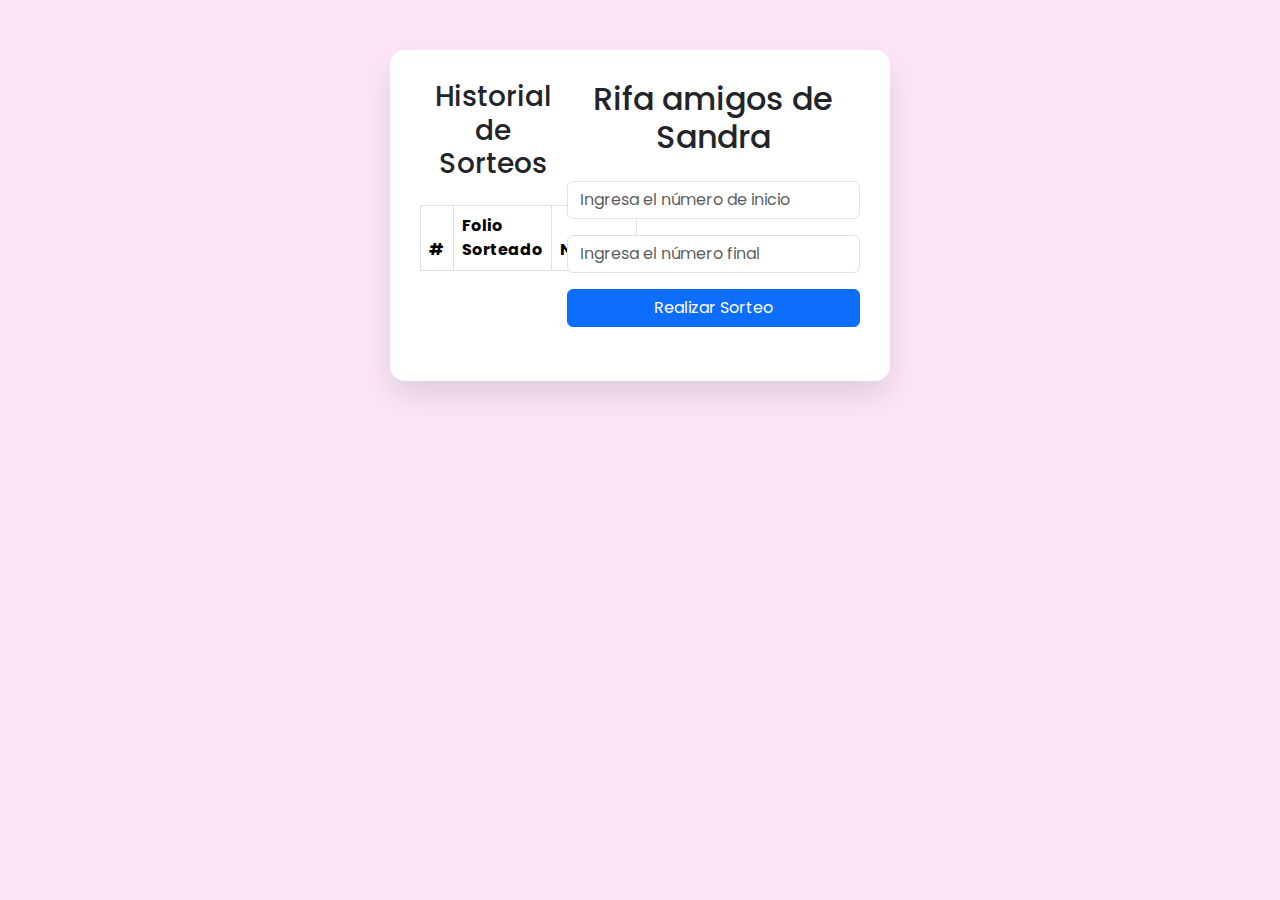
==== index.html @ 8713aebf "sdf" ====
<!DOCTYPE html>
<html lang="es">
<head>
    <meta charset="UTF-8">
    <meta name="viewport" content="width=device-width, initial-scale=1.0">
    <title>Rifa amigos de Sandra</title>
    <!-- Bootstrap CSS -->
    <link href="https://cdn.jsdelivr.net/npm/bootstrap@5.3.0-alpha1/dist/css/bootstrap.min.css" rel="stylesheet" />
    <link href="https://fonts.googleapis.com/css2?family=Poppins:wght@300;400;600&display=swap" rel="stylesheet">
    <link rel="stylesheet" href="style.css">
</head>
<body>

    <div class="container d-flex">
        <!-- Columna izquierda para la tabla -->
        <div class="col-4">
            <h3 class="text-center mb-4">Historial de Sorteos</h3>
            <table class="table table-bordered">
                <thead>
                    <tr>
                        <th>#</th>
                        <th>Folio Sorteado</th>
                        <th>Número</th> 
                    </tr>
                </thead>
                <tbody id="tablaSorteos">
                    <!-- Aquí se irán agregando los números sorteados -->
                </tbody>
            </table>
        </div>

        <!-- Columna derecha para la interacción con el sorteo -->
        <div class="col-8">
            <h2 class="text-center mb-4">Rifa amigos de Sandra</h2>
            
            <!-- Mensaje de "Procesando..." -->
            <div id="cargando" class="text-center mb-4">Procesando...</div>
            
            <!-- Campos para ingresar los números de inicio y final -->
            <input type="number" id="inicio" placeholder="Ingresa el número de inicio" class="form-control mb-3">
            <input type="number" id="fin" placeholder="Ingresa el número final" class="form-control mb-3">
            

            <!-- Botón para realizar el sorteo -->
            <div class="btn-group">
                <button class="btn btn-primary" onclick="realizarSorteo()">Realizar Sorteo</button>
            </div>
            
            <!-- Barra de carga -->
            <div id="barraCarga" class="mt-4"></div>
            
            <!-- Resultado del sorteo -->
            <div id="resultado" class="mt-4"></div>
        </div>
    </div>

    <!-- Bootstrap JS & Popper -->
    <script src="https://cdn.jsdelivr.net/npm/@popperjs/core@2.11.6/dist/umd/popper.min.js"></script>
    <script src="https://cdn.jsdelivr.net/npm/bootstrap@5.3.0-alpha1/dist/js/bootstrap.min.js"></script>
    <!-- Script del sorteo -->
    <script src="front.js"></script>
</body>
</html>
---- style.css ----
:root {
    --rosa-claro: #f8bbd0;
    --rosa-pastel: #fbe5f6;
    --rosa-fuerte: #f06292;
    --rosa-brillante: #ff80ab;
    --verde-suave: #a5d6a7;
    --morado-pastel: #9c27b0;
    --amarillo-pastel: #ffeb3b;
}

body {
    font-family: 'Poppins', sans-serif;
    background-color: var(--rosa-pastel); /* Rosa pastel claro */
    padding: 50px 0;
}

.container {
    background-color: #ffffff;
    border-radius: 15px;
    box-shadow: 0px 15px 30px rgba(0, 0, 0, 0.1);
    padding: 30px;
    max-width: 500px;
    margin: auto;
}

#resultado {
    font-size: 2.5em;
    font-weight: bold;
    color: var(--rosa-fuerte);
    margin-top: 20px;
    animation: animarNumero 1s ease-in-out infinite;
}

#barraCarga {
    width: 0%;
    height: 20px;
    background-color: var(--verde-suave);
    border-radius: 10px;
    margin-top: 20px;
    margin-left: auto;
    margin-right: auto;
    max-width: 80%;
    box-shadow: 0 5px 15px rgba(0, 0, 0, 0.2);
    display: none;
    transition: width 20s ease;
}

#cargando {
    font-size: 1.5em;
    color: var(--rosa-brillante);
    font-weight: bold;
    margin-top: 20px;
    display: none;
}

input,
button {
    font-size: 1.2em;
    padding: 10px;
    border-radius: 10px;
}

input {
    border: 2px solid var(--rosa-claro);
    background-color: #fce4ec;
    width: 100%;
    margin-bottom: 20px;
}

button {
    background-color: var(--amarillo-pastel);
    color: #5c6bc0;
    border: none;
    width: 100%;
    cursor: pointer;
    transition: background-color 0.3s ease, transform 0.2s ease;
}

button:hover {
    background-color: var(--rosa-brillante);
    transform: scale(1.05); /* Efecto de escala para destacar */
}

.animar {
    animation: animarNumero 1s ease-in-out;
}

@keyframes animarNumero {
    0% {
        font-size: 2.5em;
        color: var(--rosa-fuerte);
    }

    50% {
        font-size: 3.5em;
        color: var(--rosa-brillante);
    }

    100% {
        font-size: 2.8em;
        color: var(--rosa-fuerte);
    }
}

.btn-group {
    display: flex;
    flex-direction: column;
    gap: 10px;
}

.numero-animado {
    font-size: 3em;
    color: var(--rosa-fuerte);
    animation: animarNumero 1s ease-in-out infinite;
}

/* Estilo adicional para mejorar la accesibilidad */
input:focus,
button:focus {
    outline: none;
    box-shadow: 0 0 5px var(--rosa-fuerte);
}

input:disabled,
button:disabled {
    background-color: #e0e0e0;
    cursor: not-allowed;
}

@media (max-width: 600px) {
    .container {
        padding: 20px;
    }

    #resultado {
        font-size: 2em;
    }

    input,
    button {
        font-size: 1.1em;
    }
}
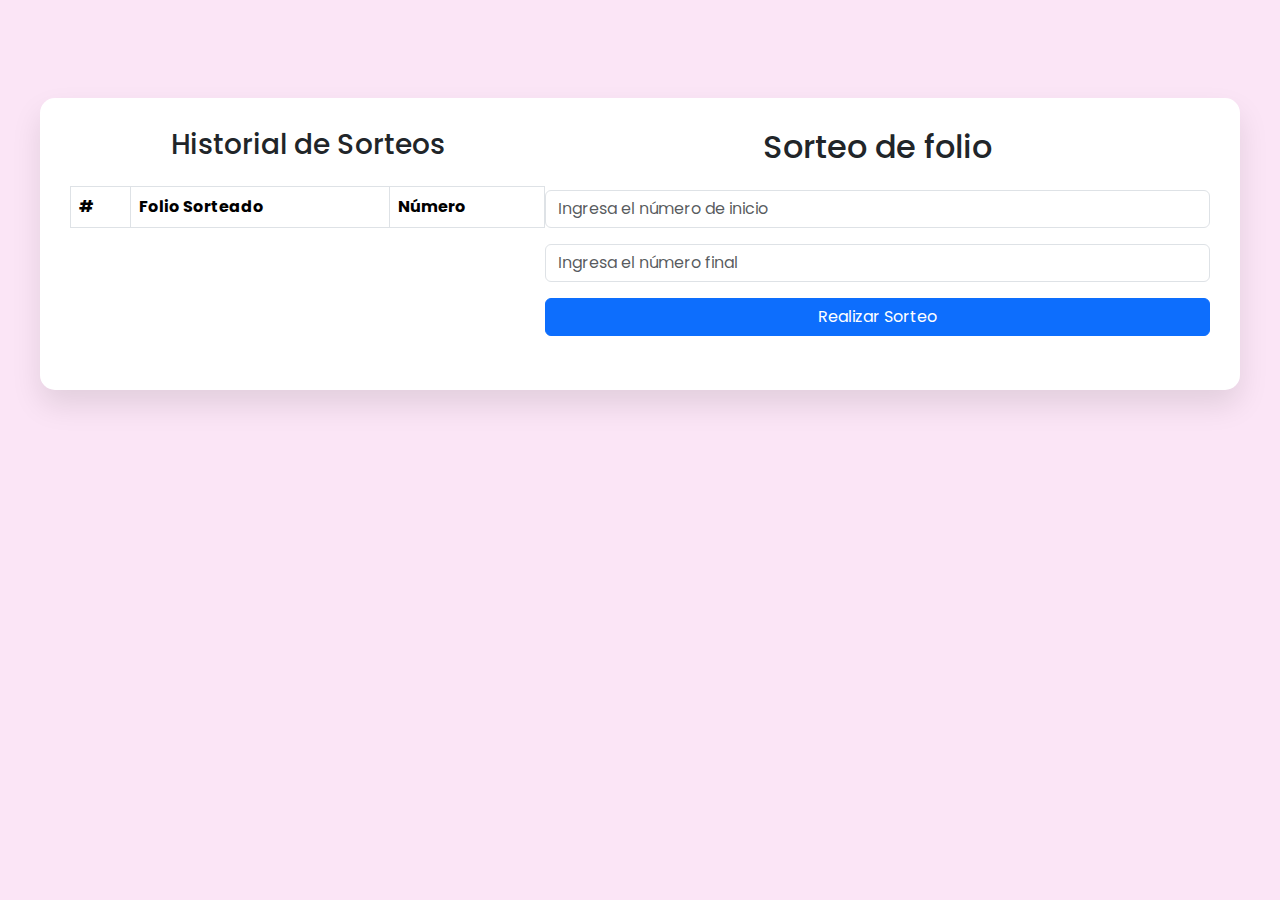
==== commit 75cc19b8: "wsda" ====
--- a/index.html
+++ b/index.html
@@ -10,10 +10,9 @@
     <link rel="stylesheet" href="style.css">
 </head>
 <body>
-
-    <div class="container d-flex">
+    <div class="container d-flex mt-5">
         <!-- Columna izquierda para la tabla -->
-        <div class="col-4">
+        <div class="col-lg-5 col-md-6">
             <h3 class="text-center mb-4">Historial de Sorteos</h3>
             <table class="table table-bordered">
                 <thead>
@@ -28,10 +27,9 @@
                 </tbody>
             </table>
         </div>
-
         <!-- Columna derecha para la interacción con el sorteo -->
-        <div class="col-8">
-            <h2 class="text-center mb-4">Rifa amigos de Sandra</h2>
+        <div class="col-lg-7 col-md-6">
+            <h2 class="text-center mb-4">Sorteo de folio</h2>
             
             <!-- Mensaje de "Procesando..." -->
             <div id="cargando" class="text-center mb-4">Procesando...</div>
@@ -40,7 +38,6 @@
             <input type="number" id="inicio" placeholder="Ingresa el número de inicio" class="form-control mb-3">
             <input type="number" id="fin" placeholder="Ingresa el número final" class="form-control mb-3">
             
-
             <!-- Botón para realizar el sorteo -->
             <div class="btn-group">
                 <button class="btn btn-primary" onclick="realizarSorteo()">Realizar Sorteo</button>
@@ -53,11 +50,10 @@
             <div id="resultado" class="mt-4"></div>
         </div>
     </div>
-
     <!-- Bootstrap JS & Popper -->
     <script src="https://cdn.jsdelivr.net/npm/@popperjs/core@2.11.6/dist/umd/popper.min.js"></script>
     <script src="https://cdn.jsdelivr.net/npm/bootstrap@5.3.0-alpha1/dist/js/bootstrap.min.js"></script>
     <!-- Script del sorteo -->
     <script src="front.js"></script>
 </body>
-</html>
+</html>--- a/style.css
+++ b/style.css
@@ -6,6 +6,18 @@
     --verde-suave: #a5d6a7;
     --morado-pastel: #9c27b0;
     --amarillo-pastel: #ffeb3b;
+}
+
+.card {
+    border-radius: 15px;
+    box-shadow: 0px 15px 30px rgba(0, 0, 0, 0.1);
+    background-color: #ffffff;
+    padding: 20px;
+}
+
+.card-title {
+    color: var(--rosa-fuerte);
+    font-size: 1.5em;
 }
 
 body {
@@ -19,8 +31,10 @@
     border-radius: 15px;
     box-shadow: 0px 15px 30px rgba(0, 0, 0, 0.1);
     padding: 30px;
-    max-width: 500px;
+    max-width: 1200px; /* Aumentamos el ancho máximo del card */
     margin: auto;
+    display: flex;
+    justify-content: space-between; /* Distribuye las columnas */
 }
 
 #resultado {
@@ -90,12 +104,10 @@
         font-size: 2.5em;
         color: var(--rosa-fuerte);
     }
-
     50% {
         font-size: 3.5em;
         color: var(--rosa-brillante);
     }
-
     100% {
         font-size: 2.8em;
         color: var(--rosa-fuerte);
@@ -127,9 +139,14 @@
     cursor: not-allowed;
 }
 
-@media (max-width: 600px) {
+@media (max-width: 1200px) {
     .container {
         padding: 20px;
+    }
+
+    .col-lg-5,
+    .col-lg-7 {
+        width: 100%; /* Las columnas ocupan todo el ancho en pantallas pequeñas */
     }
 
     #resultado {
@@ -140,4 +157,4 @@
     button {
         font-size: 1.1em;
     }
-}
+}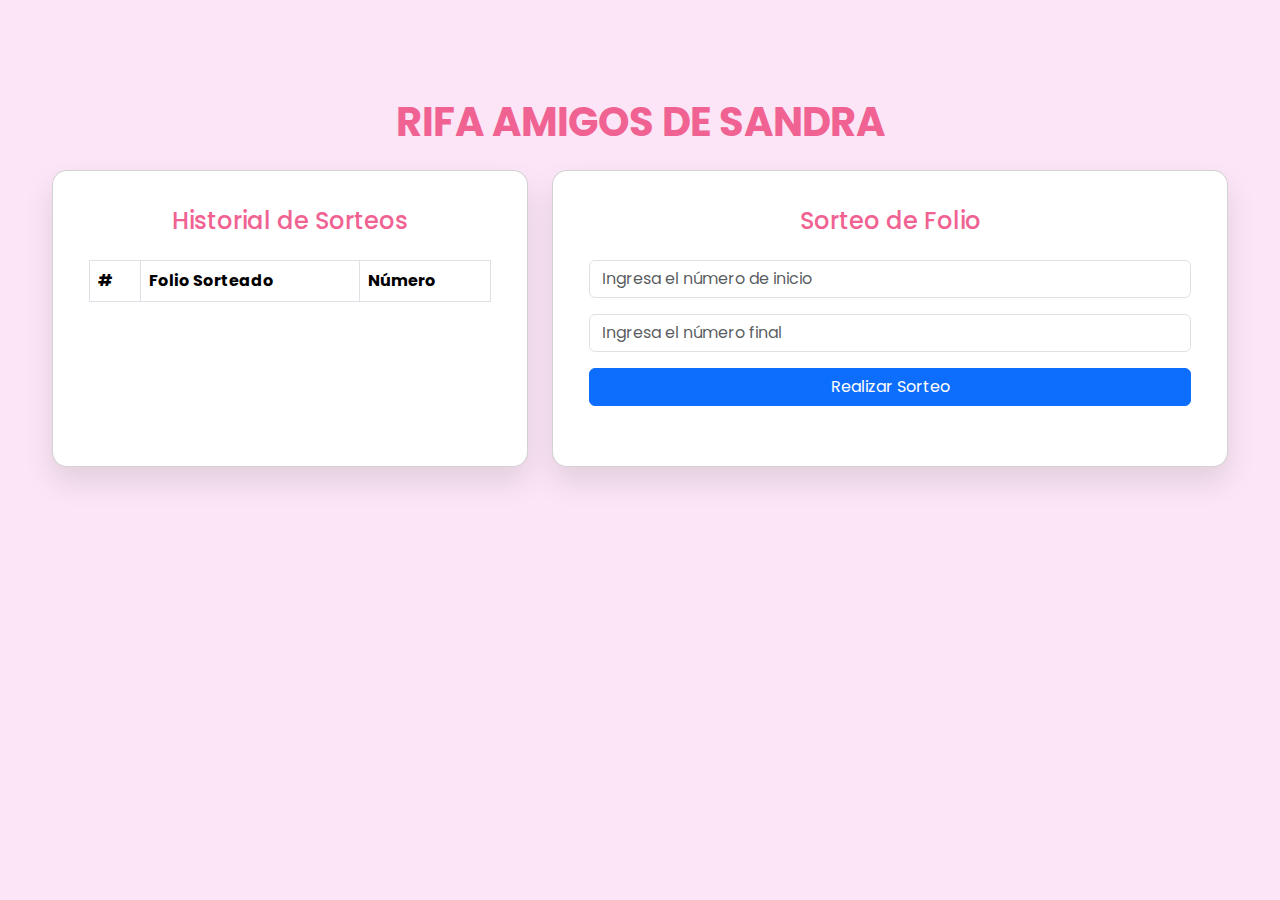
==== commit 64d8faea: "SD" ====
--- a/index.html
+++ b/index.html
@@ -10,46 +10,63 @@
     <link rel="stylesheet" href="style.css">
 </head>
 <body>
-    <div class="container d-flex mt-5">
-        <!-- Columna izquierda para la tabla -->
-        <div class="col-lg-5 col-md-6">
-            <h3 class="text-center mb-4">Historial de Sorteos</h3>
-            <table class="table table-bordered">
-                <thead>
-                    <tr>
-                        <th>#</th>
-                        <th>Folio Sorteado</th>
-                        <th>Número</th> 
-                    </tr>
-                </thead>
-                <tbody id="tablaSorteos">
-                    <!-- Aquí se irán agregando los números sorteados -->
-                </tbody>
-            </table>
-        </div>
-        <!-- Columna derecha para la interacción con el sorteo -->
-        <div class="col-lg-7 col-md-6">
-            <h2 class="text-center mb-4">Sorteo de folio</h2>
-            
-            <!-- Mensaje de "Procesando..." -->
-            <div id="cargando" class="text-center mb-4">Procesando...</div>
-            
-            <!-- Campos para ingresar los números de inicio y final -->
-            <input type="number" id="inicio" placeholder="Ingresa el número de inicio" class="form-control mb-3">
-            <input type="number" id="fin" placeholder="Ingresa el número final" class="form-control mb-3">
-            
-            <!-- Botón para realizar el sorteo -->
-            <div class="btn-group">
-                <button class="btn btn-primary" onclick="realizarSorteo()">Realizar Sorteo</button>
+    <!-- Contenedor principal -->
+    <div class="container mt-5">
+        <!-- Título principal -->
+        <h1 class="text-center mb-4 text-uppercase fw-bold" style="color: var(--rosa-fuerte);">Rifa Amigos de Sandra</h1>
+
+        <!-- Contenedor de las tarjetas -->
+        <div class="row g-4">
+            <!-- Card 1: Historial de Sorteos -->
+            <div class="col-lg-5 col-md-12">
+                <div class="card h-100">
+                    <div class="card-body">
+                        <h3 class="card-title text-center mb-4">Historial de Sorteos</h3>
+                        <table class="table table-bordered">
+                            <thead>
+                                <tr>
+                                    <th>#</th>
+                                    <th>Folio Sorteado</th>
+                                    <th>Número</th> 
+                                </tr>
+                            </thead>
+                            <tbody id="tablaSorteos">
+                                <!-- Aquí se irán agregando los números sorteados -->
+                            </tbody>
+                        </table>
+                    </div>
+                </div>
             </div>
-            
-            <!-- Barra de carga -->
-            <div id="barraCarga" class="mt-4"></div>
-            
-            <!-- Resultado del sorteo -->
-            <div id="resultado" class="mt-4"></div>
+
+            <!-- Card 2: Sorteo de Folio -->
+            <div class="col-lg-7 col-md-12">
+                <div class="card h-100">
+                    <div class="card-body">
+                        <h2 class="card-title text-center mb-4">Sorteo de Folio</h2>
+                        
+                        <!-- Mensaje de "Procesando..." -->
+                        <div id="cargando" class="text-center mb-4">Procesando...</div>
+                        
+                        <!-- Campos para ingresar los números de inicio y final -->
+                        <input type="number" id="inicio" placeholder="Ingresa el número de inicio" class="form-control mb-3">
+                        <input type="number" id="fin" placeholder="Ingresa el número final" class="form-control mb-3">
+                        
+                        <!-- Botón para realizar el sorteo -->
+                        <div class="btn-group">
+                            <button class="btn btn-primary w-100" onclick="realizarSorteo()">Realizar Sorteo</button>
+                        </div>
+                        
+                        <!-- Barra de carga -->
+                        <div id="barraCarga" class="mt-4"></div>
+                        
+                        <!-- Resultado del sorteo -->
+                        <div id="resultado" class="mt-4 text-center"></div>
+                    </div>
+                </div>
+            </div>
         </div>
     </div>
+
     <!-- Bootstrap JS & Popper -->
     <script src="https://cdn.jsdelivr.net/npm/@popperjs/core@2.11.6/dist/umd/popper.min.js"></script>
     <script src="https://cdn.jsdelivr.net/npm/bootstrap@5.3.0-alpha1/dist/js/bootstrap.min.js"></script>
--- a/style.css
+++ b/style.css
@@ -6,6 +6,17 @@
     --verde-suave: #a5d6a7;
     --morado-pastel: #9c27b0;
     --amarillo-pastel: #ffeb3b;
+}
+
+body {
+    font-family: 'Poppins', sans-serif;
+    background-color: var(--rosa-pastel); /* Rosa pastel claro */
+    padding: 50px 0;
+}
+
+.container {
+    max-width: 1200px; /* Aumentamos el ancho máximo del contenedor */
+    margin: auto;
 }
 
 .card {
@@ -18,23 +29,6 @@
 .card-title {
     color: var(--rosa-fuerte);
     font-size: 1.5em;
-}
-
-body {
-    font-family: 'Poppins', sans-serif;
-    background-color: var(--rosa-pastel); /* Rosa pastel claro */
-    padding: 50px 0;
-}
-
-.container {
-    background-color: #ffffff;
-    border-radius: 15px;
-    box-shadow: 0px 15px 30px rgba(0, 0, 0, 0.1);
-    padding: 30px;
-    max-width: 1200px; /* Aumentamos el ancho máximo del card */
-    margin: auto;
-    display: flex;
-    justify-content: space-between; /* Distribuye las columnas */
 }
 
 #resultado {
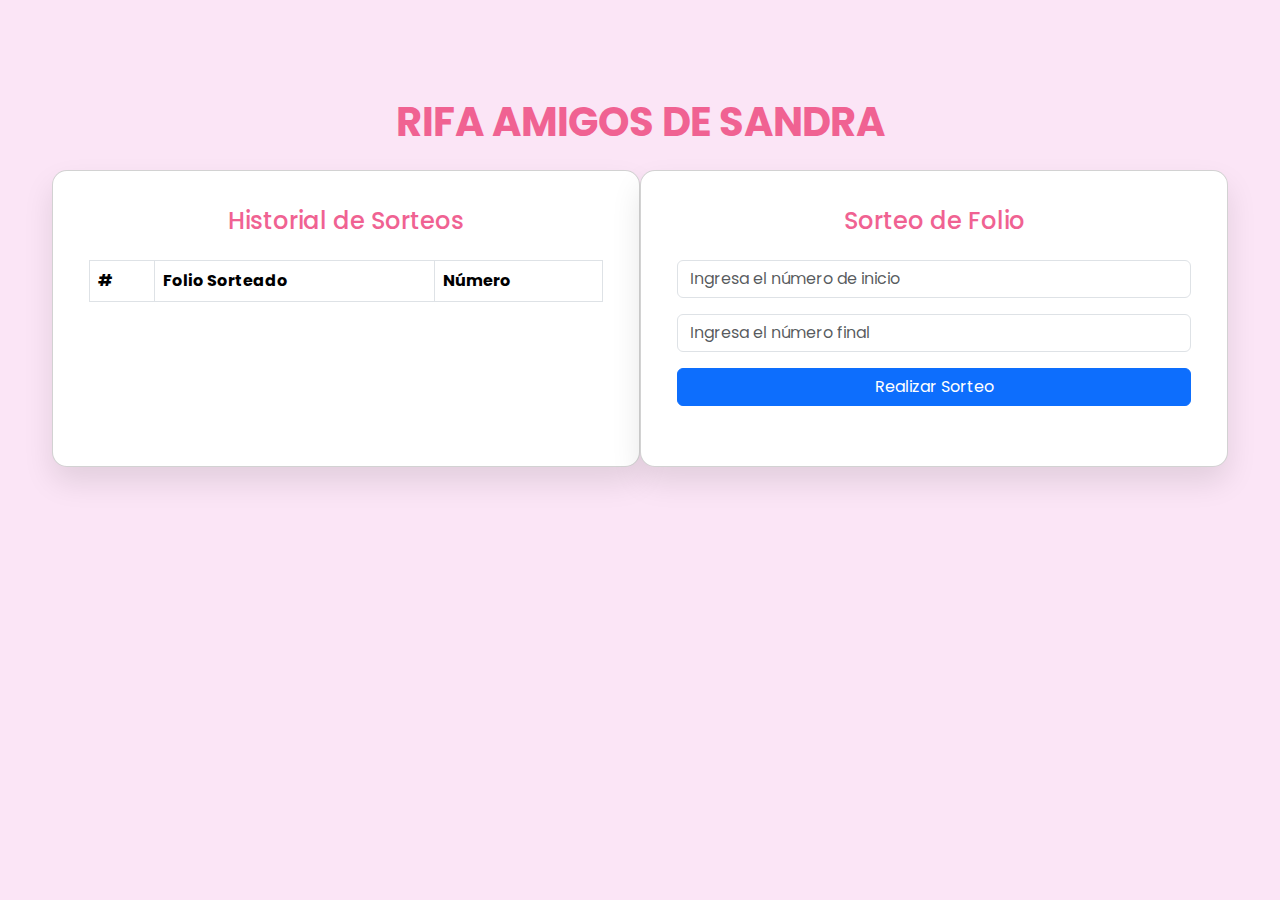
==== commit 191e158b: "faltan imagenes" ====
--- a/index.html
+++ b/index.html
@@ -14,58 +14,55 @@
     <div class="container mt-5">
         <!-- Título principal -->
         <h1 class="text-center mb-4 text-uppercase fw-bold" style="color: var(--rosa-fuerte);">Rifa Amigos de Sandra</h1>
-
+    
         <!-- Contenedor de las tarjetas -->
-        <div class="row g-4">
+        <div class="d-flex flex-wrap justify-content-between">
             <!-- Card 1: Historial de Sorteos -->
-            <div class="col-lg-5 col-md-12">
-                <div class="card h-100">
-                    <div class="card-body">
-                        <h3 class="card-title text-center mb-4">Historial de Sorteos</h3>
-                        <table class="table table-bordered">
-                            <thead>
-                                <tr>
-                                    <th>#</th>
-                                    <th>Folio Sorteado</th>
-                                    <th>Número</th> 
-                                </tr>
-                            </thead>
-                            <tbody id="tablaSorteos">
-                                <!-- Aquí se irán agregando los números sorteados -->
-                            </tbody>
-                        </table>
-                    </div>
+            <div class="card mb-4" style="flex: 1 1 48%;">
+                <div class="card-body">
+                    <h3 class="card-title text-center mb-4">Historial de Sorteos</h3>
+                    <table class="table table-bordered">
+                        <thead>
+                            <tr>
+                                <th>#</th>
+                                <th>Folio Sorteado</th>
+                                <th>Número</th>
+                            </tr>
+                        </thead>
+                        <tbody id="tablaSorteos">
+                            <!-- Aquí se irán agregando los números sorteados -->
+                        </tbody>
+                    </table>
                 </div>
             </div>
-
+    
             <!-- Card 2: Sorteo de Folio -->
-            <div class="col-lg-7 col-md-12">
-                <div class="card h-100">
-                    <div class="card-body">
-                        <h2 class="card-title text-center mb-4">Sorteo de Folio</h2>
-                        
-                        <!-- Mensaje de "Procesando..." -->
-                        <div id="cargando" class="text-center mb-4">Procesando...</div>
-                        
-                        <!-- Campos para ingresar los números de inicio y final -->
-                        <input type="number" id="inicio" placeholder="Ingresa el número de inicio" class="form-control mb-3">
-                        <input type="number" id="fin" placeholder="Ingresa el número final" class="form-control mb-3">
-                        
-                        <!-- Botón para realizar el sorteo -->
-                        <div class="btn-group">
-                            <button class="btn btn-primary w-100" onclick="realizarSorteo()">Realizar Sorteo</button>
-                        </div>
-                        
-                        <!-- Barra de carga -->
-                        <div id="barraCarga" class="mt-4"></div>
-                        
-                        <!-- Resultado del sorteo -->
-                        <div id="resultado" class="mt-4 text-center"></div>
+            <div class="card mb-4" style="flex: 1 1 48%;">
+                <div class="card-body">
+                    <h2 class="card-title text-center mb-4">Sorteo de Folio</h2>
+                    
+                    <!-- Mensaje de "Procesando..." -->
+                    <div id="cargando" class="text-center mb-4">Procesando...</div>
+                    
+                    <!-- Campos para ingresar los números de inicio y final -->
+                    <input type="number" id="inicio" placeholder="Ingresa el número de inicio" class="form-control mb-3">
+                    <input type="number" id="fin" placeholder="Ingresa el número final" class="form-control mb-3">
+                    
+                    <!-- Botón para realizar el sorteo -->
+                    <div class="btn-group">
+                        <button class="btn btn-primary w-100" onclick="realizarSorteo()">Realizar Sorteo</button>
                     </div>
+                    
+                    <!-- Barra de carga -->
+                    <div id="barraCarga" class="mt-4"></div>
+                    
+                    <!-- Resultado del sorteo -->
+                    <div id="resultado" class="mt-4 text-center"></div>
                 </div>
             </div>
         </div>
     </div>
+    
 
     <!-- Bootstrap JS & Popper -->
     <script src="https://cdn.jsdelivr.net/npm/@popperjs/core@2.11.6/dist/umd/popper.min.js"></script>
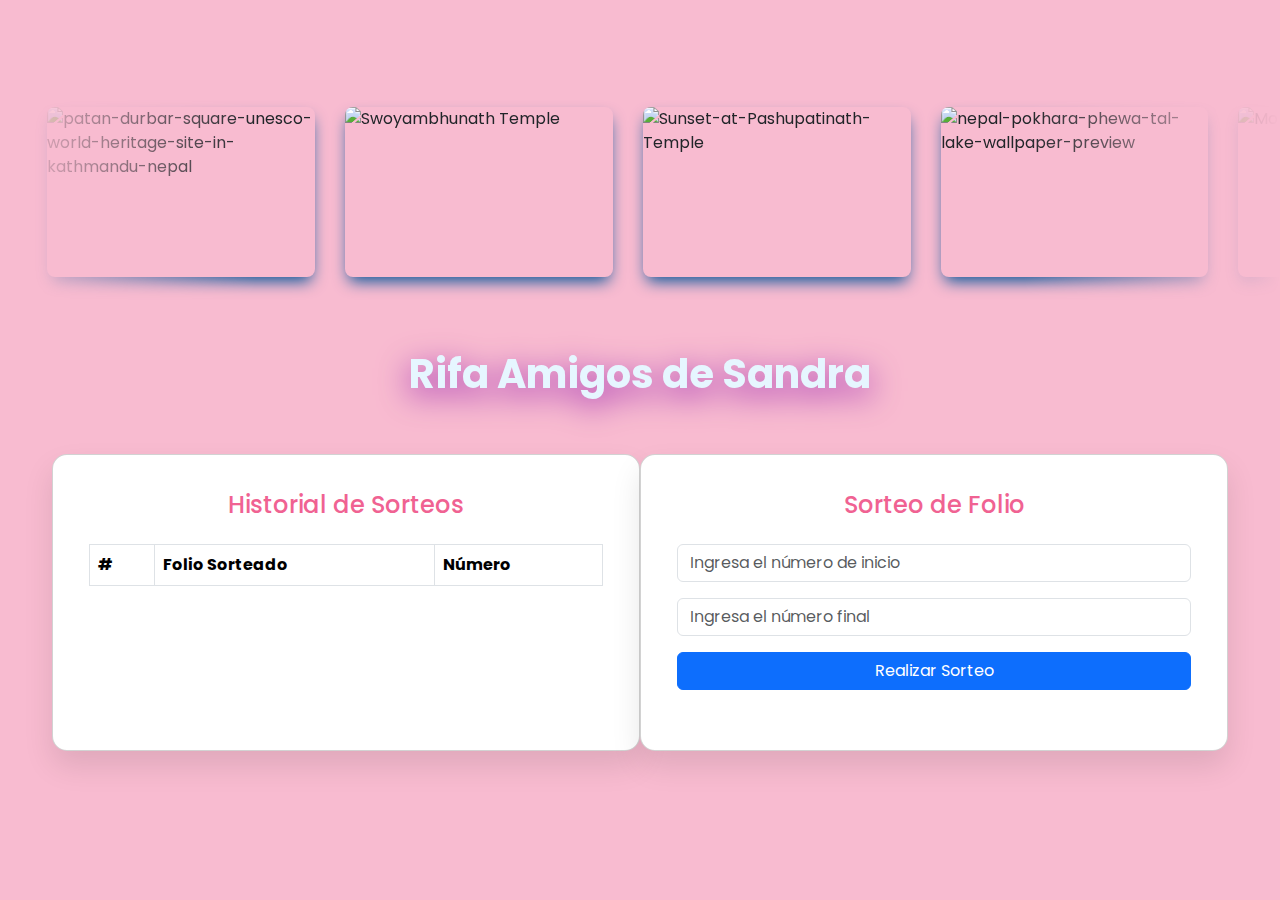
==== commit f13327a4: "as" ====
--- a/index.html
+++ b/index.html
@@ -1,73 +1,165 @@
-<!DOCTYPE html>
-<html lang="es">
-<head>
-    <meta charset="UTF-8">
-    <meta name="viewport" content="width=device-width, initial-scale=1.0">
-    <title>Rifa amigos de Sandra</title>
-    <!-- Bootstrap CSS -->
-    <link href="https://cdn.jsdelivr.net/npm/bootstrap@5.3.0-alpha1/dist/css/bootstrap.min.css" rel="stylesheet" />
-    <link href="https://fonts.googleapis.com/css2?family=Poppins:wght@300;400;600&display=swap" rel="stylesheet">
-    <link rel="stylesheet" href="style.css">
-</head>
-<body>
-    <!-- Contenedor principal -->
-    <div class="container mt-5">
-        <!-- Título principal -->
-        <h1 class="text-center mb-4 text-uppercase fw-bold" style="color: var(--rosa-fuerte);">Rifa Amigos de Sandra</h1>
-    
-        <!-- Contenedor de las tarjetas -->
-        <div class="d-flex flex-wrap justify-content-between">
-            <!-- Card 1: Historial de Sorteos -->
-            <div class="card mb-4" style="flex: 1 1 48%;">
-                <div class="card-body">
-                    <h3 class="card-title text-center mb-4">Historial de Sorteos</h3>
-                    <table class="table table-bordered">
-                        <thead>
-                            <tr>
-                                <th>#</th>
-                                <th>Folio Sorteado</th>
-                                <th>Número</th>
-                            </tr>
-                        </thead>
-                        <tbody id="tablaSorteos">
-                            <!-- Aquí se irán agregando los números sorteados -->
-                        </tbody>
-                    </table>
-                </div>
-            </div>
-    
-            <!-- Card 2: Sorteo de Folio -->
-            <div class="card mb-4" style="flex: 1 1 48%;">
-                <div class="card-body">
-                    <h2 class="card-title text-center mb-4">Sorteo de Folio</h2>
-                    
-                    <!-- Mensaje de "Procesando..." -->
-                    <div id="cargando" class="text-center mb-4">Procesando...</div>
-                    
-                    <!-- Campos para ingresar los números de inicio y final -->
-                    <input type="number" id="inicio" placeholder="Ingresa el número de inicio" class="form-control mb-3">
-                    <input type="number" id="fin" placeholder="Ingresa el número final" class="form-control mb-3">
-                    
-                    <!-- Botón para realizar el sorteo -->
-                    <div class="btn-group">
-                        <button class="btn btn-primary w-100" onclick="realizarSorteo()">Realizar Sorteo</button>
-                    </div>
-                    
-                    <!-- Barra de carga -->
-                    <div id="barraCarga" class="mt-4"></div>
-                    
-                    <!-- Resultado del sorteo -->
-                    <div id="resultado" class="mt-4 text-center"></div>
-                </div>
-            </div>
-        </div>
-    </div>
-    
-
-    <!-- Bootstrap JS & Popper -->
-    <script src="https://cdn.jsdelivr.net/npm/@popperjs/core@2.11.6/dist/umd/popper.min.js"></script>
-    <script src="https://cdn.jsdelivr.net/npm/bootstrap@5.3.0-alpha1/dist/js/bootstrap.min.js"></script>
-    <!-- Script del sorteo -->
-    <script src="front.js"></script>
-</body>
-</html>+<!DOCTYPE html>
+<html lang="en">
+  <head>
+    <meta charset="UTF-8" />
+    <meta name="viewport" content="width=device-width, initial-scale=1.0" />
+    <title>Rifa amigod de Sandra</title>
+    <link href="https://cdn.jsdelivr.net/npm/bootstrap@5.3.0-alpha1/dist/css/bootstrap.min.css" rel="stylesheet" />
+    <link href="https://fonts.googleapis.com/css2?family=Poppins:wght@300;400;600&display=swap" rel="stylesheet">
+    <link rel="stylesheet" href="./style.css" />
+  </head>
+  <body>
+    
+    <div class="slider" data-speed="fast">
+      <ul class="slide-track">
+        <div class="slide">
+          <img
+            src="https://media.istockphoto.com/id/637696304/photo/patan.jpg?s=612x612&w=0&k=20&c=-53aSTGBGoOOqX5aoC3Hs1jhZ527v3Id_xOawHHVPpg="
+            alt="patan-durbar-square-unesco-world-heritage-site-in-kathmandu-nepal"
+          />
+        </div>
+        <div class="slide">
+          <img
+            src="https://lh3.googleusercontent.com/-SyBz68B_zf0/VL_Puyc0udI/AAAAAAAADQM/LGVSl9oJm3s/s750/boudha-1310aPJ.jpg"
+            alt="Swoyambhunath Temple"
+          />
+        </div>
+        <div class="slide">
+          <img
+            src="https://upload.wikimedia.org/wikipedia/commons/thumb/9/94/Sunset_at_Pashupatinath_Temple.jpg/1199px-Sunset_at_Pashupatinath_Temple.jpg?20200502075951"
+            alt="Sunset-at-Pashupatinath-Temple"
+          />
+        </div>
+        <div class="slide">
+          <img
+            src="https://c4.wallpaperflare.com/wallpaper/181/981/97/nepal-pokhara-phewa-tal-lake-wallpaper-preview.jpg"
+            alt="nepal-pokhara-phewa-tal-lake-wallpaper-preview"
+          />
+        </div>
+        <div class="slide">
+          <img
+            src="https://wallpaperaccess.com/full/1134542.jpg"
+            alt="Mountains"
+          />
+        </div>
+
+        <div class="slide">
+          <img
+            src="https://media.istockphoto.com/id/637696304/photo/patan.jpg?s=612x612&w=0&k=20&c=-53aSTGBGoOOqX5aoC3Hs1jhZ527v3Id_xOawHHVPpg="
+            alt="patan-durbar-square-unesco-world-heritage-site-in-kathmandu-nepal"
+          />
+        </div>
+        <div class="slide">
+          <img
+            src="https://lh3.googleusercontent.com/-SyBz68B_zf0/VL_Puyc0udI/AAAAAAAADQM/LGVSl9oJm3s/s750/boudha-1310aPJ.jpg"
+            alt="Swoyambhunath Temple"
+          />
+        </div>
+        <div class="slide">
+          <img
+            src="https://upload.wikimedia.org/wikipedia/commons/thumb/9/94/Sunset_at_Pashupatinath_Temple.jpg/1199px-Sunset_at_Pashupatinath_Temple.jpg?20200502075951"
+            alt="Sunset-at-Pashupatinath-Temple"
+          />
+        </div>
+        <div class="slide">
+          <img
+            src="https://c4.wallpaperflare.com/wallpaper/181/981/97/nepal-pokhara-phewa-tal-lake-wallpaper-preview.jpg"
+            alt="nepal-pokhara-phewa-tal-lake-wallpaper-preview"
+          />
+        </div>
+        <div class="slide">
+          <img
+            src="https://wallpaperaccess.com/full/1134542.jpg"
+            alt="Mountains"
+          />
+        </div>
+
+        <div class="slide">
+          <img
+            src="https://media.istockphoto.com/id/637696304/photo/patan.jpg?s=612x612&w=0&k=20&c=-53aSTGBGoOOqX5aoC3Hs1jhZ527v3Id_xOawHHVPpg="
+            alt="patan-durbar-square-unesco-world-heritage-site-in-kathmandu-nepal"
+          />
+        </div>
+        <div class="slide">
+          <img
+            src="https://lh3.googleusercontent.com/-SyBz68B_zf0/VL_Puyc0udI/AAAAAAAADQM/LGVSl9oJm3s/s750/boudha-1310aPJ.jpg"
+            alt="Swoyambhunath Temple"
+          />
+        </div>
+        <div class="slide">
+          <img
+            src="https://upload.wikimedia.org/wikipedia/commons/thumb/9/94/Sunset_at_Pashupatinath_Temple.jpg/1199px-Sunset_at_Pashupatinath_Temple.jpg?20200502075951"
+            alt="Sunset-at-Pashupatinath-Temple"
+          />
+        </div>
+        <div class="slide">
+          <img
+            src="https://c4.wallpaperflare.com/wallpaper/181/981/97/nepal-pokhara-phewa-tal-lake-wallpaper-preview.jpg"
+            alt="nepal-pokhara-phewa-tal-lake-wallpaper-preview"
+          />
+        </div>
+        <div class="slide">
+          <img
+            src="https://wallpaperaccess.com/full/1134542.jpg"
+            alt="Mountains"
+          />
+        </div>
+      </ul>
+    </div>
+    <h1>Rifa Amigos de Sandra</h1>
+    <div class="container mt-5">    
+  
+      <!-- Contenedor de las tarjetas -->
+      <div class="d-flex flex-wrap justify-content-between">
+        <!-- Card 1: Historial de Sorteos -->
+        <div class="card mb-4" style="flex: 1 1 48%;">
+            <div class="card-body">
+                <h3 class="card-title text-center mb-4">Historial de Sorteos</h3>
+                <table class="table table-bordered">
+                    <thead>
+                        <tr>
+                            <th>#</th>
+                            <th>Folio Sorteado</th>
+                            <th>Número</th>
+                        </tr>
+                    </thead>
+                    <tbody id="tablaSorteos">
+                        <!-- Aquí se irán agregando los números sorteados -->
+                    </tbody>
+                </table>
+            </div>
+        </div>
+
+        <!-- Card 2: Sorteo de Folio -->
+        <div class="card mb-4" style="flex: 1 1 48%;">
+            <div class="card-body">
+                <h2 class="card-title text-center mb-4">Sorteo de Folio</h2>
+                
+                <!-- Mensaje de "Procesando..." -->
+                <div id="cargando" class="text-center mb-4">Procesando...</div>
+                
+                <!-- Campos para ingresar los números de inicio y final -->
+                <input type="number" id="inicio" placeholder="Ingresa el número de inicio" class="form-control mb-3">
+                <input type="number" id="fin" placeholder="Ingresa el número final" class="form-control mb-3">
+                
+                <!-- Botón para realizar el sorteo -->
+                <div class="btn-group">
+                    <button class="btn btn-primary w-100" onclick="realizarSorteo()">Realizar Sorteo</button>
+                </div>
+                
+                <!-- Barra de carga -->
+                <div id="barraCarga" class="mt-4"></div>
+                
+                <!-- Resultado del sorteo -->
+                <div id="resultado" class="mt-4 text-center"></div>
+            </div>
+        </div>
+    </div>
+      </div>
+  </div>
+  <script src="https://cdn.jsdelivr.net/npm/@popperjs/core@2.11.6/dist/umd/popper.min.js"></script>
+  <script src="https://cdn.jsdelivr.net/npm/bootstrap@5.3.0-alpha1/dist/js/bootstrap.min.js"></script>
+  <!-- Script del sorteo -->
+  <script src="front.js"></script>
+  </body>
+</html>
--- a/style.css
+++ b/style.css
@@ -1,154 +1,243 @@
-:root {
-    --rosa-claro: #f8bbd0;
-    --rosa-pastel: #fbe5f6;
-    --rosa-fuerte: #f06292;
-    --rosa-brillante: #ff80ab;
-    --verde-suave: #a5d6a7;
-    --morado-pastel: #9c27b0;
-    --amarillo-pastel: #ffeb3b;
-}
-
-body {
-    font-family: 'Poppins', sans-serif;
-    background-color: var(--rosa-pastel); /* Rosa pastel claro */
-    padding: 50px 0;
-}
-
-.container {
-    max-width: 1200px; /* Aumentamos el ancho máximo del contenedor */
-    margin: auto;
-}
-
-.card {
-    border-radius: 15px;
-    box-shadow: 0px 15px 30px rgba(0, 0, 0, 0.1);
-    background-color: #ffffff;
-    padding: 20px;
-}
-
-.card-title {
-    color: var(--rosa-fuerte);
-    font-size: 1.5em;
-}
-
-#resultado {
-    font-size: 2.5em;
-    font-weight: bold;
-    color: var(--rosa-fuerte);
-    margin-top: 20px;
-    animation: animarNumero 1s ease-in-out infinite;
-}
-
-#barraCarga {
-    width: 0%;
-    height: 20px;
-    background-color: var(--verde-suave);
-    border-radius: 10px;
-    margin-top: 20px;
-    margin-left: auto;
-    margin-right: auto;
-    max-width: 80%;
-    box-shadow: 0 5px 15px rgba(0, 0, 0, 0.2);
-    display: none;
-    transition: width 20s ease;
-}
-
-#cargando {
-    font-size: 1.5em;
-    color: var(--rosa-brillante);
-    font-weight: bold;
-    margin-top: 20px;
-    display: none;
-}
-
-input,
-button {
-    font-size: 1.2em;
-    padding: 10px;
-    border-radius: 10px;
-}
-
-input {
-    border: 2px solid var(--rosa-claro);
-    background-color: #fce4ec;
-    width: 100%;
-    margin-bottom: 20px;
-}
-
-button {
-    background-color: var(--amarillo-pastel);
-    color: #5c6bc0;
-    border: none;
-    width: 100%;
-    cursor: pointer;
-    transition: background-color 0.3s ease, transform 0.2s ease;
-}
-
-button:hover {
-    background-color: var(--rosa-brillante);
-    transform: scale(1.05); /* Efecto de escala para destacar */
-}
-
-.animar {
-    animation: animarNumero 1s ease-in-out;
-}
-
-@keyframes animarNumero {
-    0% {
-        font-size: 2.5em;
-        color: var(--rosa-fuerte);
-    }
-    50% {
-        font-size: 3.5em;
-        color: var(--rosa-brillante);
-    }
-    100% {
-        font-size: 2.8em;
-        color: var(--rosa-fuerte);
-    }
-}
-
-.btn-group {
-    display: flex;
-    flex-direction: column;
-    gap: 10px;
-}
-
-.numero-animado {
-    font-size: 3em;
-    color: var(--rosa-fuerte);
-    animation: animarNumero 1s ease-in-out infinite;
-}
-
-/* Estilo adicional para mejorar la accesibilidad */
-input:focus,
-button:focus {
-    outline: none;
-    box-shadow: 0 0 5px var(--rosa-fuerte);
-}
-
-input:disabled,
-button:disabled {
-    background-color: #e0e0e0;
-    cursor: not-allowed;
-}
-
-@media (max-width: 1200px) {
-    .container {
-        padding: 20px;
-    }
-
-    .col-lg-5,
-    .col-lg-7 {
-        width: 100%; /* Las columnas ocupan todo el ancho en pantallas pequeñas */
-    }
-
-    #resultado {
-        font-size: 2em;
-    }
-
-    input,
-    button {
-        font-size: 1.1em;
-    }
+:root {
+  --clr-primary-100: #e6f6ff;
+  --clr-primary-700: #005499;
+  --clr-primary-800: #001833;
+  --clr-primary-900: #00050a;
+  --rosa-claro: #f8bbd0;
+  --rosa-pastel: #fbe5f6;
+  --rosa-fuerte: #f06292;
+  --rosa-brillante: #ff80ab;
+  --verde-suave: #a5d6a7;
+  --morado-pastel: #9c27b0;
+  --amarillo-pastel: #ffeb3b;
+}
+/* * {
+  margin: 0;
+  padding: 0;
+  box-sizing: border-box;
+} */
+
+/* Fondo */
+body {
+  min-height: 100%;
+  display: grid;
+  place-items: center;
+  background: var(--rosa-claro);
+  font-family: 'Poppins', sans-serif;
+  padding: 50px 0;
+}
+ /* Titulo */
+h1 {
+  font-size: 2.5rem;
+  font-weight: 700;
+  color: var(--clr-primary-100);
+  text-align: center;
+  filter: drop-shadow(0 0.5rem 1rem var(--morado-pastel));
+}
+.slider {
+  width: 100%;
+  height: 300px;
+  margin: auto;
+  display: grid;
+  place-items: center;
+}
+.slide-track {
+  display: flex;
+  width: calc(300px * 15);
+  animation: scroll 60s linear infinite;
+}
+.slide-track:hover {
+  animation-play-state: paused;
+}
+
+@keyframes scroll {
+  0% {
+    transform: translateX(0);
+  }
+  100% {
+    transform: translateX(calc(-300px * 7.5));
+  }
+}
+
+.slide {
+  width: 300px;
+  height: 200px;
+  /* margin: 0 10px;
+  border-radius: 10px;
+  overflow: hidden;
+  box-shadow: 0 0 10px rgba(0, 0, 0, 0.5); */
+  display: flex;
+  align-items: center;
+  padding: 15px;
+  perspective: 100px;
+}
+img {
+  width: 100%;
+  height: 100%;
+  border-radius: 0.5em;
+  object-fit: cover;
+  box-shadow: 0 0.5rem 1rem -0.25rem var(--clr-primary-700);
+  cursor: pointer;
+  transition: all 0.2s ease-in-out;
+}
+img:hover {
+  transform: scale(1.1);
+  box-shadow: 0 0.5rem 1rem -0.25rem var(--clr-primary-900);
+  /* transition: transform 0.5s ease-in-out; */
+}
+.slider {
+  overflow: hidden;
+  -webkit-mask: linear-gradient(
+    90deg,
+    transparent,
+    var(--clr-primary-100) 20%,
+    var(--clr-primary-100) 80%,
+    transparent
+  );
+  mask: linear-gradient(
+    90deg,
+    transparent,
+    var(--clr-primary-100) 20%,
+    var(--clr-primary-100) 80%,
+    transparent
+  );
+}
+
+.container {
+  max-width: 1200px; /* Aumentamos el ancho máximo del contenedor */
+  margin: auto;
+}
+
+.card {
+  border-radius: 15px;
+  box-shadow: 0px 15px 30px rgba(0, 0, 0, 0.1);
+  background-color: #ffffff;
+  padding: 20px;
+}
+
+.card-title {
+  color: var(--rosa-fuerte);
+  font-size: 1.5em;
+}
+
+#resultado {
+  font-size: 2.5em;
+  font-weight: bold;
+  color: var(--rosa-fuerte);
+  margin-top: 20px;
+  animation: animarNumero 1s ease-in-out infinite;
+}
+
+#barraCarga {
+  width: 0%;
+  height: 20px;
+  background-color: var(--verde-suave);
+  border-radius: 10px;
+  margin-top: 20px;
+  margin-left: auto;
+  margin-right: auto;
+  max-width: 80%;
+  box-shadow: 0 5px 15px rgba(0, 0, 0, 0.2);
+  display: none;
+  transition: width 20s ease;
+}
+
+#cargando {
+  font-size: 1.5em;
+  color: var(--rosa-brillante);
+  font-weight: bold;
+  margin-top: 20px;
+  display: none;
+}
+
+input,
+button {
+  font-size: 1.2em;
+  padding: 10px;
+  border-radius: 10px;
+}
+
+input {
+  border: 2px solid var(--rosa-claro);
+  background-color: #fce4ec;
+  width: 100%;
+  margin-bottom: 20px;
+}
+
+button {
+  background-color: var(--amarillo-pastel);
+  color: #5c6bc0;
+  border: none;
+  width: 100%;
+  cursor: pointer;
+  transition: background-color 0.3s ease, transform 0.2s ease;
+}
+
+button:hover {
+  background-color: var(--rosa-brillante);
+  transform: scale(1.05); /* Efecto de escala para destacar */
+}
+
+.animar {
+  animation: animarNumero 1s ease-in-out;
+}
+
+@keyframes animarNumero {
+  0% {
+      font-size: 2.5em;
+      color: var(--rosa-fuerte);
+  }
+  50% {
+      font-size: 3.5em;
+      color: var(--rosa-brillante);
+  }
+  100% {
+      font-size: 2.8em;
+      color: var(--rosa-fuerte);
+  }
+}
+
+.btn-group {
+  display: flex;
+  flex-direction: column;
+  gap: 10px;
+}
+
+.numero-animado {
+  font-size: 3em;
+  color: var(--rosa-fuerte);
+  animation: animarNumero 1s ease-in-out infinite;
+}
+
+/* Estilo adicional para mejorar la accesibilidad */
+input:focus,
+button:focus {
+  outline: none;
+  box-shadow: 0 0 5px var(--rosa-fuerte);
+}
+
+input:disabled,
+button:disabled {
+  background-color: #e0e0e0;
+  cursor: not-allowed;
+}
+
+@media (max-width: 1200px) {
+  .container {
+      padding: 20px;
+  }
+
+  .col-lg-5,
+  .col-lg-7 {
+      width: 100%; /* Las columnas ocupan todo el ancho en pantallas pequeñas */
+  }
+
+  #resultado {
+      font-size: 2em;
+  }
+
+  input,
+  button {
+      font-size: 1.1em;
+  }
 }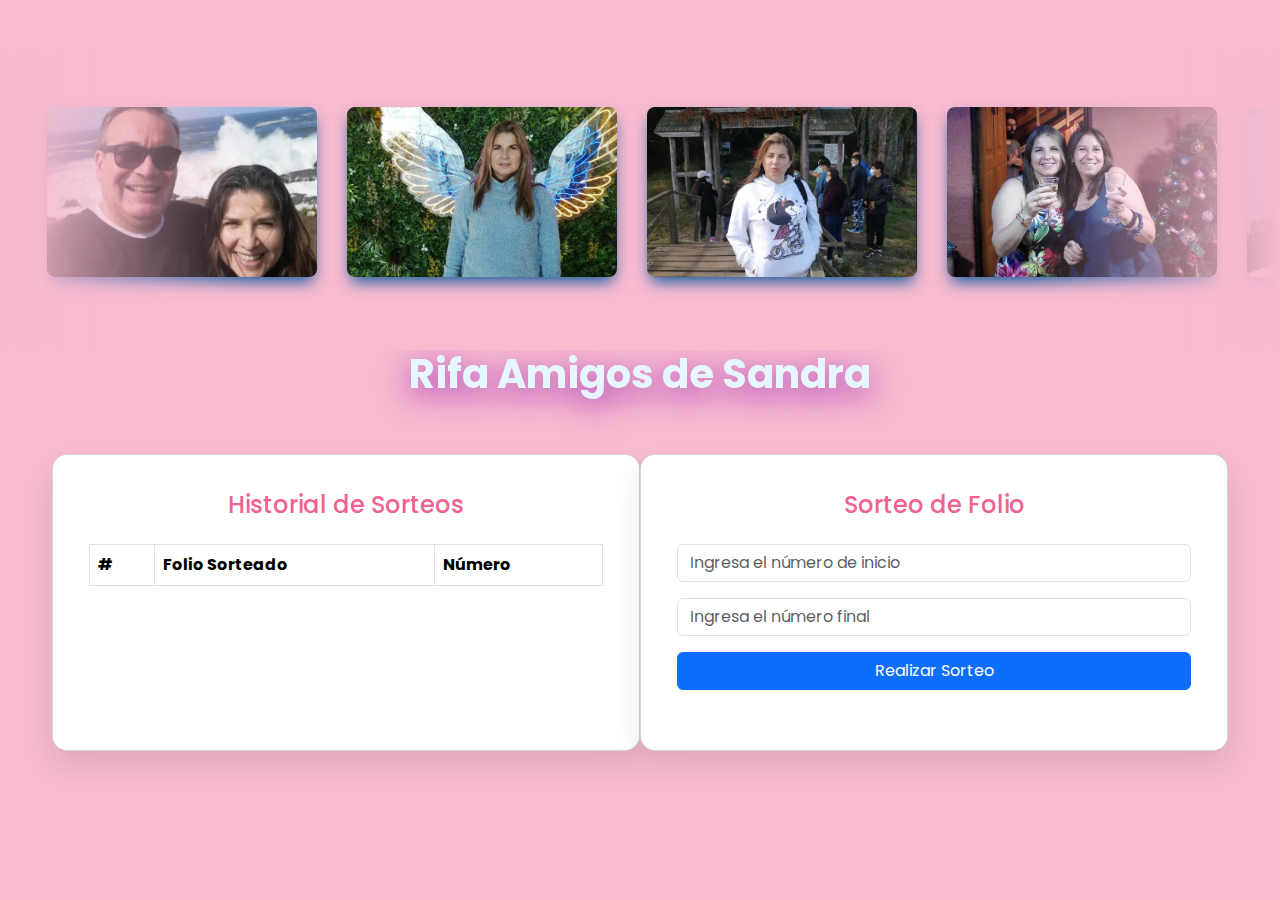
==== commit c99b1adb: "slider ready" ====
--- a/index.html
+++ b/index.html
@@ -14,96 +14,72 @@
       <ul class="slide-track">
         <div class="slide">
           <img
-            src="https://media.istockphoto.com/id/637696304/photo/patan.jpg?s=612x612&w=0&k=20&c=-53aSTGBGoOOqX5aoC3Hs1jhZ527v3Id_xOawHHVPpg="
-            alt="patan-durbar-square-unesco-world-heritage-site-in-kathmandu-nepal"
+            src="fotos/1.jpg"
+            alt="foto 1"
           />
         </div>
         <div class="slide">
           <img
-            src="https://lh3.googleusercontent.com/-SyBz68B_zf0/VL_Puyc0udI/AAAAAAAADQM/LGVSl9oJm3s/s750/boudha-1310aPJ.jpg"
+            src="fotos/2.jpeg"
             alt="Swoyambhunath Temple"
           />
         </div>
         <div class="slide">
           <img
-            src="https://upload.wikimedia.org/wikipedia/commons/thumb/9/94/Sunset_at_Pashupatinath_Temple.jpg/1199px-Sunset_at_Pashupatinath_Temple.jpg?20200502075951"
+            src="fotos/3.jpg"
             alt="Sunset-at-Pashupatinath-Temple"
           />
         </div>
         <div class="slide">
           <img
-            src="https://c4.wallpaperflare.com/wallpaper/181/981/97/nepal-pokhara-phewa-tal-lake-wallpaper-preview.jpg"
+            src="fotos/4.jpeg"
             alt="nepal-pokhara-phewa-tal-lake-wallpaper-preview"
           />
         </div>
         <div class="slide">
           <img
-            src="https://wallpaperaccess.com/full/1134542.jpg"
+            src="fotos/5.jpg"
             alt="Mountains"
           />
         </div>
 
         <div class="slide">
           <img
-            src="https://media.istockphoto.com/id/637696304/photo/patan.jpg?s=612x612&w=0&k=20&c=-53aSTGBGoOOqX5aoC3Hs1jhZ527v3Id_xOawHHVPpg="
-            alt="patan-durbar-square-unesco-world-heritage-site-in-kathmandu-nepal"
+            src="fotos/6.jpg"
+            alt="foto 6"
           />
         </div>
         <div class="slide">
           <img
-            src="https://lh3.googleusercontent.com/-SyBz68B_zf0/VL_Puyc0udI/AAAAAAAADQM/LGVSl9oJm3s/s750/boudha-1310aPJ.jpg"
+            src="fotos/7.jpg"
             alt="Swoyambhunath Temple"
           />
         </div>
         <div class="slide">
           <img
-            src="https://upload.wikimedia.org/wikipedia/commons/thumb/9/94/Sunset_at_Pashupatinath_Temple.jpg/1199px-Sunset_at_Pashupatinath_Temple.jpg?20200502075951"
+            src="fotos/8.jpg"
             alt="Sunset-at-Pashupatinath-Temple"
           />
         </div>
         <div class="slide">
           <img
-            src="https://c4.wallpaperflare.com/wallpaper/181/981/97/nepal-pokhara-phewa-tal-lake-wallpaper-preview.jpg"
-            alt="nepal-pokhara-phewa-tal-lake-wallpaper-preview"
+            src="fotos/9.jpg"
+            alt="foto 1"
           />
         </div>
         <div class="slide">
           <img
-            src="https://wallpaperaccess.com/full/1134542.jpg"
-            alt="Mountains"
+            src="fotos/10.jpg"
+            alt="foto 2"
           />
         </div>
 
         <div class="slide">
           <img
-            src="https://media.istockphoto.com/id/637696304/photo/patan.jpg?s=612x612&w=0&k=20&c=-53aSTGBGoOOqX5aoC3Hs1jhZ527v3Id_xOawHHVPpg="
+            src="fotos/11.jpg"
             alt="patan-durbar-square-unesco-world-heritage-site-in-kathmandu-nepal"
           />
-        </div>
-        <div class="slide">
-          <img
-            src="https://lh3.googleusercontent.com/-SyBz68B_zf0/VL_Puyc0udI/AAAAAAAADQM/LGVSl9oJm3s/s750/boudha-1310aPJ.jpg"
-            alt="Swoyambhunath Temple"
-          />
-        </div>
-        <div class="slide">
-          <img
-            src="https://upload.wikimedia.org/wikipedia/commons/thumb/9/94/Sunset_at_Pashupatinath_Temple.jpg/1199px-Sunset_at_Pashupatinath_Temple.jpg?20200502075951"
-            alt="Sunset-at-Pashupatinath-Temple"
-          />
-        </div>
-        <div class="slide">
-          <img
-            src="https://c4.wallpaperflare.com/wallpaper/181/981/97/nepal-pokhara-phewa-tal-lake-wallpaper-preview.jpg"
-            alt="nepal-pokhara-phewa-tal-lake-wallpaper-preview"
-          />
-        </div>
-        <div class="slide">
-          <img
-            src="https://wallpaperaccess.com/full/1134542.jpg"
-            alt="Mountains"
-          />
-        </div>
+        </div>        
       </ul>
     </div>
     <h1>Rifa Amigos de Sandra</h1>
--- a/style.css
+++ b/style.css
@@ -40,7 +40,12 @@
   margin: auto;
   display: grid;
   place-items: center;
-}
+  position: sticky;
+  top: 0; /* Se mantendrá en la parte superior */
+  background: #f8bbd0; /* Asegura que no se superponga con contenido detrás */
+  z-index: 100; /* Asegura que quede por encima de otros elementos */
+}
+
 .slide-track {
   display: flex;
   width: calc(300px * 15);
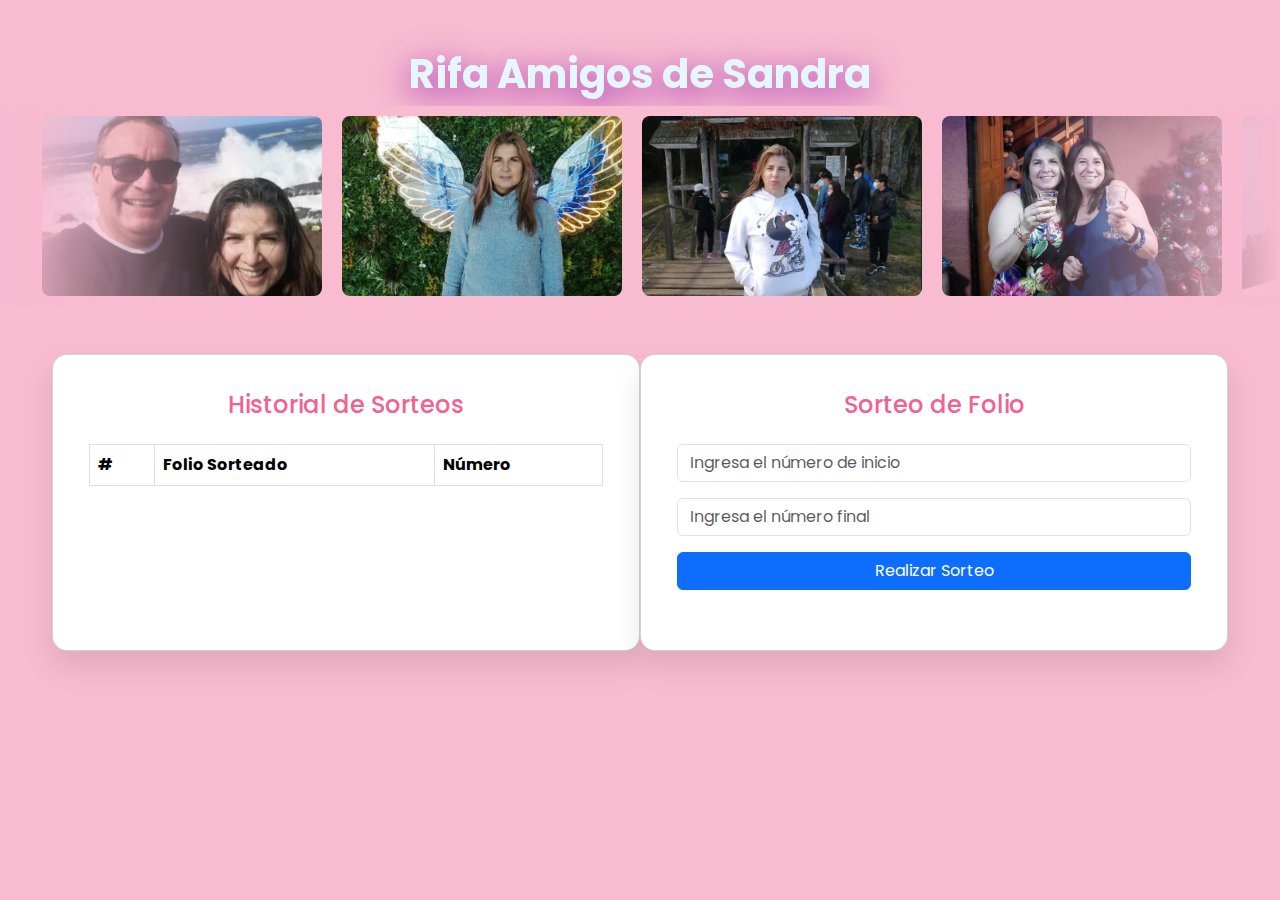
==== commit c87b12dd: "ready" ====
--- a/index.html
+++ b/index.html
@@ -9,7 +9,7 @@
     <link rel="stylesheet" href="./style.css" />
   </head>
   <body>
-    
+    <h1>Rifa Amigos de Sandra</h1>
     <div class="slider" data-speed="fast">
       <ul class="slide-track">
         <div class="slide">
@@ -82,7 +82,7 @@
         </div>        
       </ul>
     </div>
-    <h1>Rifa Amigos de Sandra</h1>
+    
     <div class="container mt-5">    
   
       <!-- Contenedor de las tarjetas -->
--- a/style.css
+++ b/style.css
@@ -36,7 +36,7 @@
 }
 .slider {
   width: 100%;
-  height: 300px;
+  height: 200px;
   margin: auto;
   display: grid;
   place-items: center;
@@ -67,13 +67,15 @@
 .slide {
   width: 300px;
   height: 200px;
-  /* margin: 0 10px;
+  margin: 0;
+  /* 
   border-radius: 10px;
   overflow: hidden;
   box-shadow: 0 0 10px rgba(0, 0, 0, 0.5); */
   display: flex;
   align-items: center;
-  padding: 15px;
+  padding: 10px;
+  justify-content: center;
   perspective: 100px;
 }
 img {
@@ -81,7 +83,7 @@
   height: 100%;
   border-radius: 0.5em;
   object-fit: cover;
-  box-shadow: 0 0.5rem 1rem -0.25rem var(--clr-primary-700);
+  /*box-shadow: 0 0.5rem 1rem -0.25rem var(--clr-primary-700);*/
   cursor: pointer;
   transition: all 0.2s ease-in-out;
 }
@@ -91,6 +93,7 @@
   /* transition: transform 0.5s ease-in-out; */
 }
 .slider {
+  padding: 0;
   overflow: hidden;
   -webkit-mask: linear-gradient(
     90deg,
@@ -202,6 +205,11 @@
   }
 }
 
+.animar {
+  animation: animarNumero 5s infinite; /* Aquí lo mantengo en bucle para la animación */
+}
+
+
 .btn-group {
   display: flex;
   flex-direction: column;
